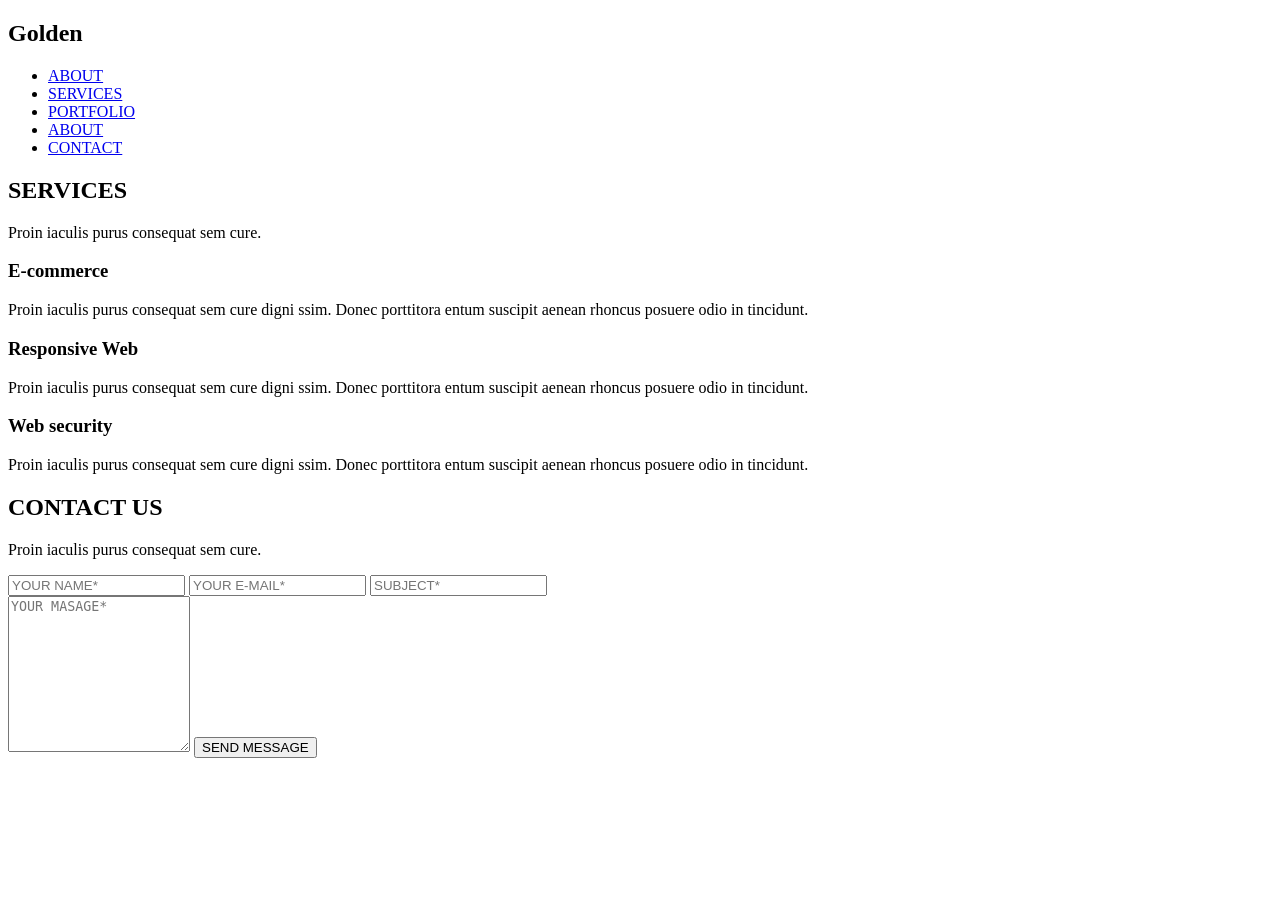
==== htmlcss/module7/index.html @ 007eb4ba "add module 7" ====
<!DOCTYPE html>
<html lang="en">
<head>
    <meta charset="UTF-8">
    <meta name="viewport" content="width=device-width, initial-scale=1.0">
    <meta http-equiv="X-UA-Compatible" content="ie=edge">
    <link href="https://fonts.googleapis.com/css?family=Lato" rel="stylesheet">
    <link href="https://fonts.googleapis.com/css?family=Roboto:100,100i,300,300i" rel="stylesheet">
    <link href="https://fonts.googleapis.com/css?family=Oleo+Script&amp;subset=latin-ext" rel="stylesheet">

    <link rel="stylesheet" href="../css/style.css">
    <title>Golden</title>
</head>
<body>
    <nav>
        <div class="logo">
            <h1 class="golden">Golden</h1>
        </div>
        <ul class="menu">
            <li><a class="menu_items" href="#">ABOUT</a></li>
            <li><a id="services" class="menu_items" href="#">SERVICES</a></li>
            <li><a class="menu_items" href="#">PORTFOLIO</a></li>
            <li><a class="menu_items" href="#">ABOUT</a></li>
            <li><a id="contact" class="menu_items" href="#">CONTACT</a></li>
        </ul>
    </nav>

    <section class="service">
        <h2 class="headding1">SERVICES</h2>
        <p class="service_descrip">Proin iaculis purus consequat sem cure.</p>
        <div class="serv_wraper">
            <div class="serv_items">
                    <!-- <img class="icon" src="../img/Icon-Basket.png" alt="icon"> -->
                <h3 class="name_service e-com">E-commerce</h3>
                <p class="serv_info">Proin iaculis purus consequat sem cure 
                digni ssim. Donec porttitora entum suscipit 
                aenean rhoncus posuere odio in tincidunt.</p>
            </div>
            <div class="serv_items">
                    <!-- <img class="icon" src="../img/Icon-Laptop.png" alt="icon"> -->
                <h3 class="name_service res-web">Responsive Web</h3>
                <p class="serv_info">Proin iaculis purus consequat sem cure 
                digni ssim. Donec porttitora entum suscipit 
                aenean rhoncus posuere odio in tincidunt.</p>
            </div>
            <div class="serv_items">
                    <!-- <img class="icon" src="../img/Icon-Locked.png" alt="icon"> -->
                <h3 class="name_service web-sec">Web security</h3>
                <p class="serv_info">Proin iaculis purus consequat sem cure 
                digni ssim. Donec porttitora entum suscipit 
                aenean rhoncus posuere odio in tincidunt.</p>
            </div>
        </div>
    </section>
    
    <section class="contact">
        <h2 class="headding2">CONTACT US</h2>
        <p class="service_descrip">Proin iaculis purus consequat sem cure.</p>
        <div class="cont_wraper">
                <!-- <img class="icon" src="../img/background.png" alt="icon"> -->
            <form class="form_wraper" action="#">
                <div class="it_wraper">
                    <input pattern="(?=.*[a-z]).{2,}" type="text" name="name" id="name" placeholder="YOUR NAME*" required>
                    <input type="email" name="email" id="email" placeholder="YOUR E-MAIL*" required>
                    <input type="text" name="subject" id="subject" placeholder="SUBJECT*" required>
                </div>
                <textarea name="masage" id="message" cols="20" rows="10" placeholder="YOUR MASAGE*"></textarea>
                <input id="send" type="submit" value ="SEND MESSAGE">
            </form>
        </div>
    </section>
</body>
</html>
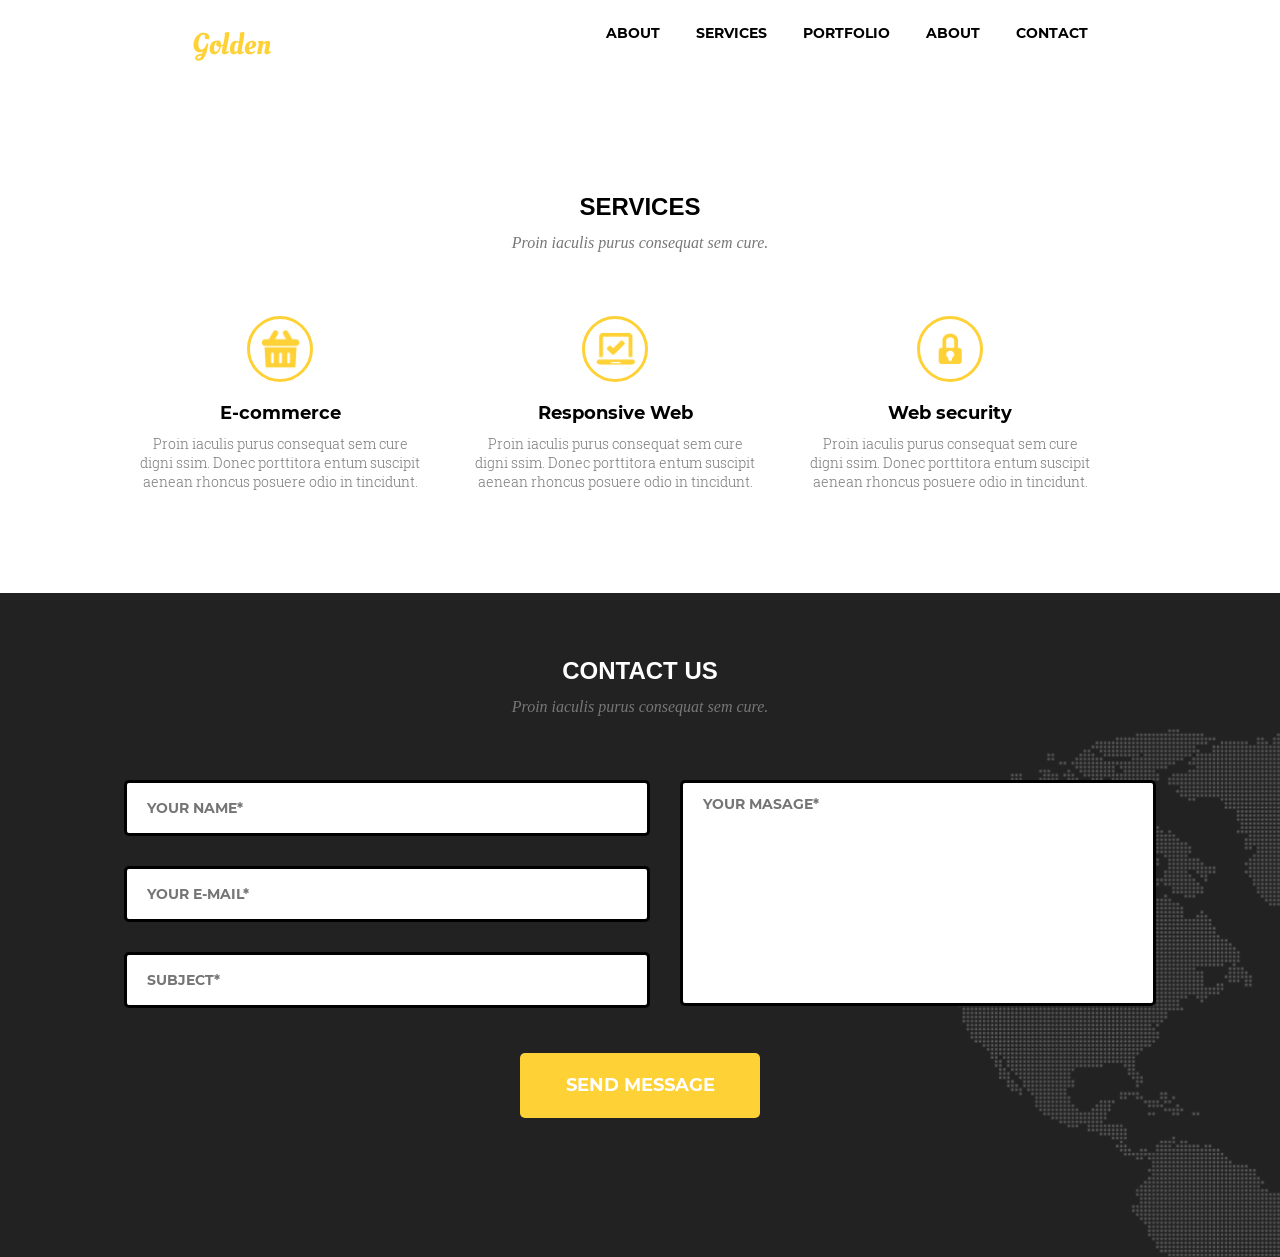
==== commit 48c59483: "add one more module7" ====
--- a/htmlcss/module7/index.html
+++ b/htmlcss/module7/index.html
@@ -9,7 +9,7 @@
     <link href="https://fonts.googleapis.com/css?family=Roboto:100,100i,300,300i" rel="stylesheet">
     <link href="https://fonts.googleapis.com/css?family=Oleo+Script&amp;subset=latin-ext" rel="stylesheet">
 
-    <link rel="stylesheet" href="../css/style.css">
+    <link rel="stylesheet" href="./css/style.css">
     <title>Golden</title>
 </head>
 <body>
--- a/htmlcss/module7/css/style.css
+++ b/htmlcss/module7/css/style.css
@@ -0,0 +1,282 @@
+
+@import url('https://fonts.googleapis.com/css?family=Montserrat');
+@import url('https://fonts.googleapis.com/css?family=Roboto:100,100i,300,300i');
+@import url('https://fonts.googleapis.com/css?family=Oleo+Script&subset=latin-ext');
+@font-face {
+    font-family: 'Montserrat';
+    font-style: normal;
+    font-weight: 600;
+    src: url(../fonds/montserrat-v12-latin/montserrat-v12-latin-700.woff),
+    url(../fonds/montserrat-v12-latin/montserrat-v12-latin-700.woff2);
+}
+@font-face {
+    font-family: 'Montserrat';
+    font-style: normal;
+    font-weight: 900;
+    src: url(../fonds/montserrat-v12-latin/montserrat-v12-latin-800.woff),
+    url(../fonds/montserrat-v12-latin/montserrat-v12-latin-800.woff2);
+}
+
+@font-face {
+    font-family: 'Montserrat';
+    font-style: normal;
+    font-weight: 800;
+    src: url(../fonds/f/montserrat-v12-latin-900.woff),
+    url(../fonds/f/montserrat-v12-latin-900.woff2);
+}
+@font-face {
+    font-family: 'Oleo Script';
+    font-style: normal;
+    font-weight: 6000;
+    src: url(../fonds/Oleo_Script/OleoScript-Regular.ttf),
+    url(../fonds/Oleo_Script/OleoScript-Bold.ttf);
+   
+
+}
+@font-face {
+    font-family: 'Roboto Slab';
+    font-style: normal;
+    font-weight: 400;
+    src: url(../fonds/f/roboto-slab-v8-latin-100.woff),
+        url(../fonds/f/roboto-slab-v8-latin-100.woff2);
+}
+@font-face {
+    font-family: 'Roboto Slab';
+    font-style: normal;
+    font-weight: 300;
+    src: url(../fonds/f/roboto-slab-v8-latin-300.woff),
+    url(../fonds/f/roboto-slab-v8-latin-300.woff2);
+}
+
+* {
+    margin: 0;
+    padding: 0;
+    scroll-behavior: smooth;
+}
+
+html {
+    padding: 24px 0 0 0;
+}
+
+nav {
+    width: 70%;
+    margin: auto;
+    display: flex;
+    justify-content: space-between;
+    margin-bottom: 10%;
+}
+
+.golden {
+    font-family: 'Oleo Script';
+    font-weight: normal;
+    font-size: 30px;
+    color: rgb(254, 209, 54);
+}
+
+.menu>li {
+    list-style-type: none;
+    display: inline-block;
+    margin: 0 0 0 2em;
+
+}
+
+.menu_items {
+    font-family: 'Montserrat', sans-serif;
+    font-size: 14px;
+    font-weight: 600;
+    color: rgb(0, 0, 0);
+    text-decoration: none;
+}
+
+.menu_items:hover {
+    color: #fed136;
+}
+
+/*Services section*/
+.headding1,
+.headding2 {
+    font-family: 'Montserrat', sans-serif;
+    font-weight: 900;
+    text-align: center;
+    margin: 0 0 1% 0;
+}
+
+.service_descrip {
+    font-family: 'PT Serif', serif;
+    font-style: italic;
+    text-align: center;
+    color: #777777;
+    margin: 0 0 5% 0;
+}
+
+.serv_wraper {
+    display: flex;
+    width: 100%;
+    justify-content: center;
+    flex-flow: wrap;
+    margin: 0 0 8% 0;
+}
+
+.serv_items {
+    width: 285px;
+    margin: 0 50px 0 0;
+}
+
+.name_service {
+    font-family: 'Montserrat', sans-serif;
+    font-weight: 600;
+    font-size: 18px;
+    text-align: center;
+    margin-bottom: 10px;
+}
+
+.serv_info {
+    font-family: 'Roboto Slab';
+    font-size: 14px;
+    font-weight: 300;
+    text-align: center;
+    color: #777777;
+}
+
+.e-com::before {
+    content: "";
+    width: 60px;
+    height: 60px;
+    background-size: 65%;
+    background-repeat: no-repeat;
+    background-position: center;
+    border: 3px solid rgb(254, 209, 54);
+    border-radius: 50%;
+    display: block;
+    background-image: url(../img/Icon-Basket.png);
+    margin: auto;
+    margin-bottom: 20px;
+}
+
+.res-web::before {
+    content: "";
+    width: 60px;
+    height: 60px;
+    background-size: 65%;
+    background-repeat: no-repeat;
+    background-position: center;
+    border: 3px solid rgb(254, 209, 54);
+    border-radius: 50%;
+    display: block;
+    background-image: url(../img/Icon-Laptop.png);
+    margin: auto;
+    margin-bottom: 20px;
+}
+
+.web-sec::before {
+    content: "";
+    width: 60px;
+    height: 60px;
+    background-size: 40%;
+    background-repeat: no-repeat;
+    background-position: center;
+    border: 3px solid rgb(254, 209, 54);
+    border-radius: 50%;
+    display: block;
+    background-image: url(../img/Icon-Locked.png);
+    margin: auto;
+    margin-bottom: 20px;
+
+}
+
+/*Contacts section*/
+.contact {
+    padding-top: 5%;
+}
+
+.headding2 {
+    color: rgb(255, 255, 255);
+}
+
+.contact {
+    width: 100%;
+    height: 600px;
+    background-size: cover;
+    background-image: url(../img/background.png);
+}
+
+
+/*Contacts area*/
+.form_wraper {
+    display: flex;
+    justify-content: center;
+    position: relative;
+    /* height: 320px; */
+    padding-bottom: 80px;
+    flex-flow: wrap;
+}
+
+#name,
+#email,
+#subject,
+#message {
+    font-family: 'Montserrat', sans-serif;
+    font-weight: 600;
+    font-size: 14px;
+    resize: none;
+    padding-left: 20px;
+}
+
+#name {
+    align-items: flex-start;
+}
+
+#email {
+    align-items: center;
+}
+
+#subject {
+    align-items: flex-end;
+}
+
+#message {
+    width: 450px;
+    height: 220px;
+    border-radius: 5px;
+    line-height: 3;
+    vertical-align: -10px;
+    outline-color: rgb(26, 230, 26);
+    border: 3px solid;
+}
+
+#send {
+    position: absolute;
+    bottom: 0;
+    width: 240px;
+    height: 65px;
+    font-family: 'Montserrat', sans-serif;
+    font-weight: 600;
+    font-size: 18px;
+    color: rgb(255, 255, 255);
+    background-color: #fed136;
+    outline-color: rgb(26, 230, 26);
+    border-radius: 5px;
+    resize: none;
+    border: none;
+}
+
+#name,
+#email,
+#subject {
+    display: block;
+    height: 50px;
+    width: 500px;
+    border-radius: 5px;
+    margin-bottom: 30px;
+    margin-right: 30px;
+}
+
+input:valid {
+    outline-color: rgb(26, 230, 26);
+    border: 3px solid;
+}
+
+input:invalid {
+    outline-color: rgb(247, 44, 44);
+    border: 3px solid;
+}
